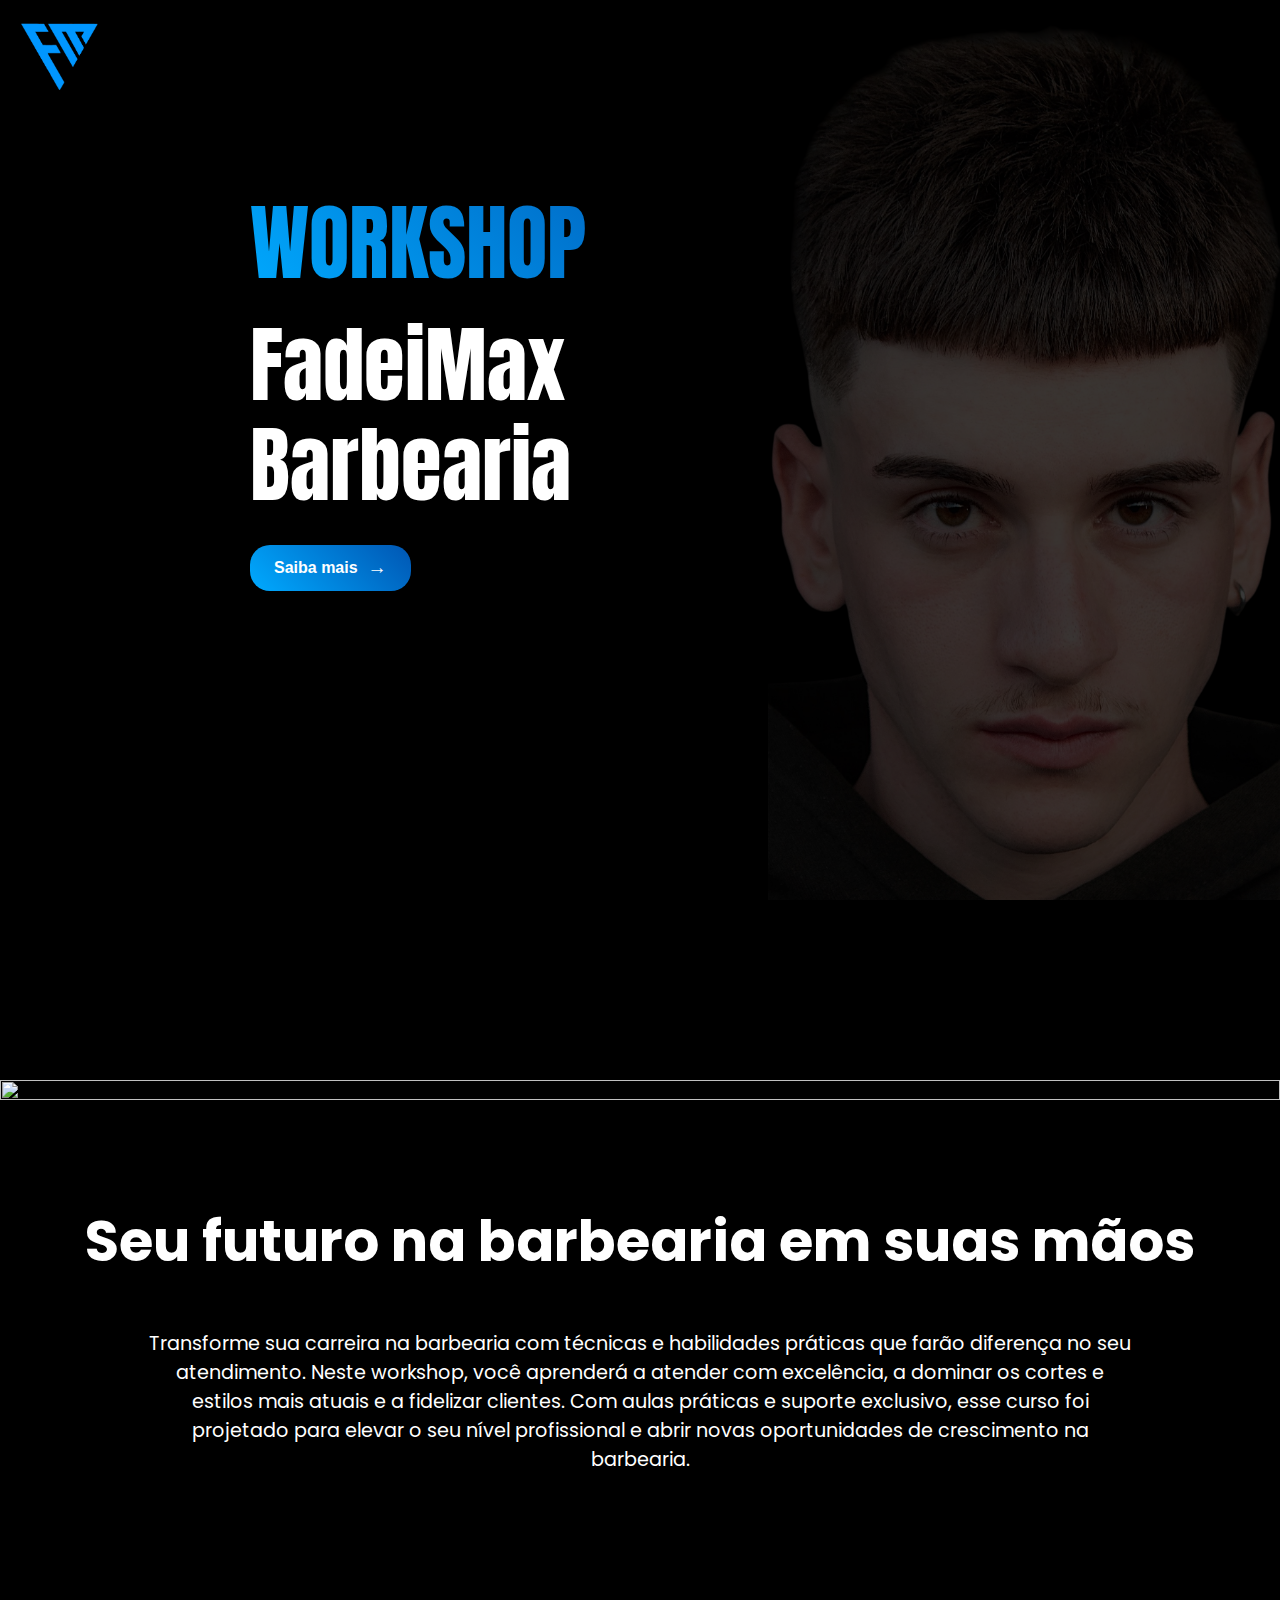
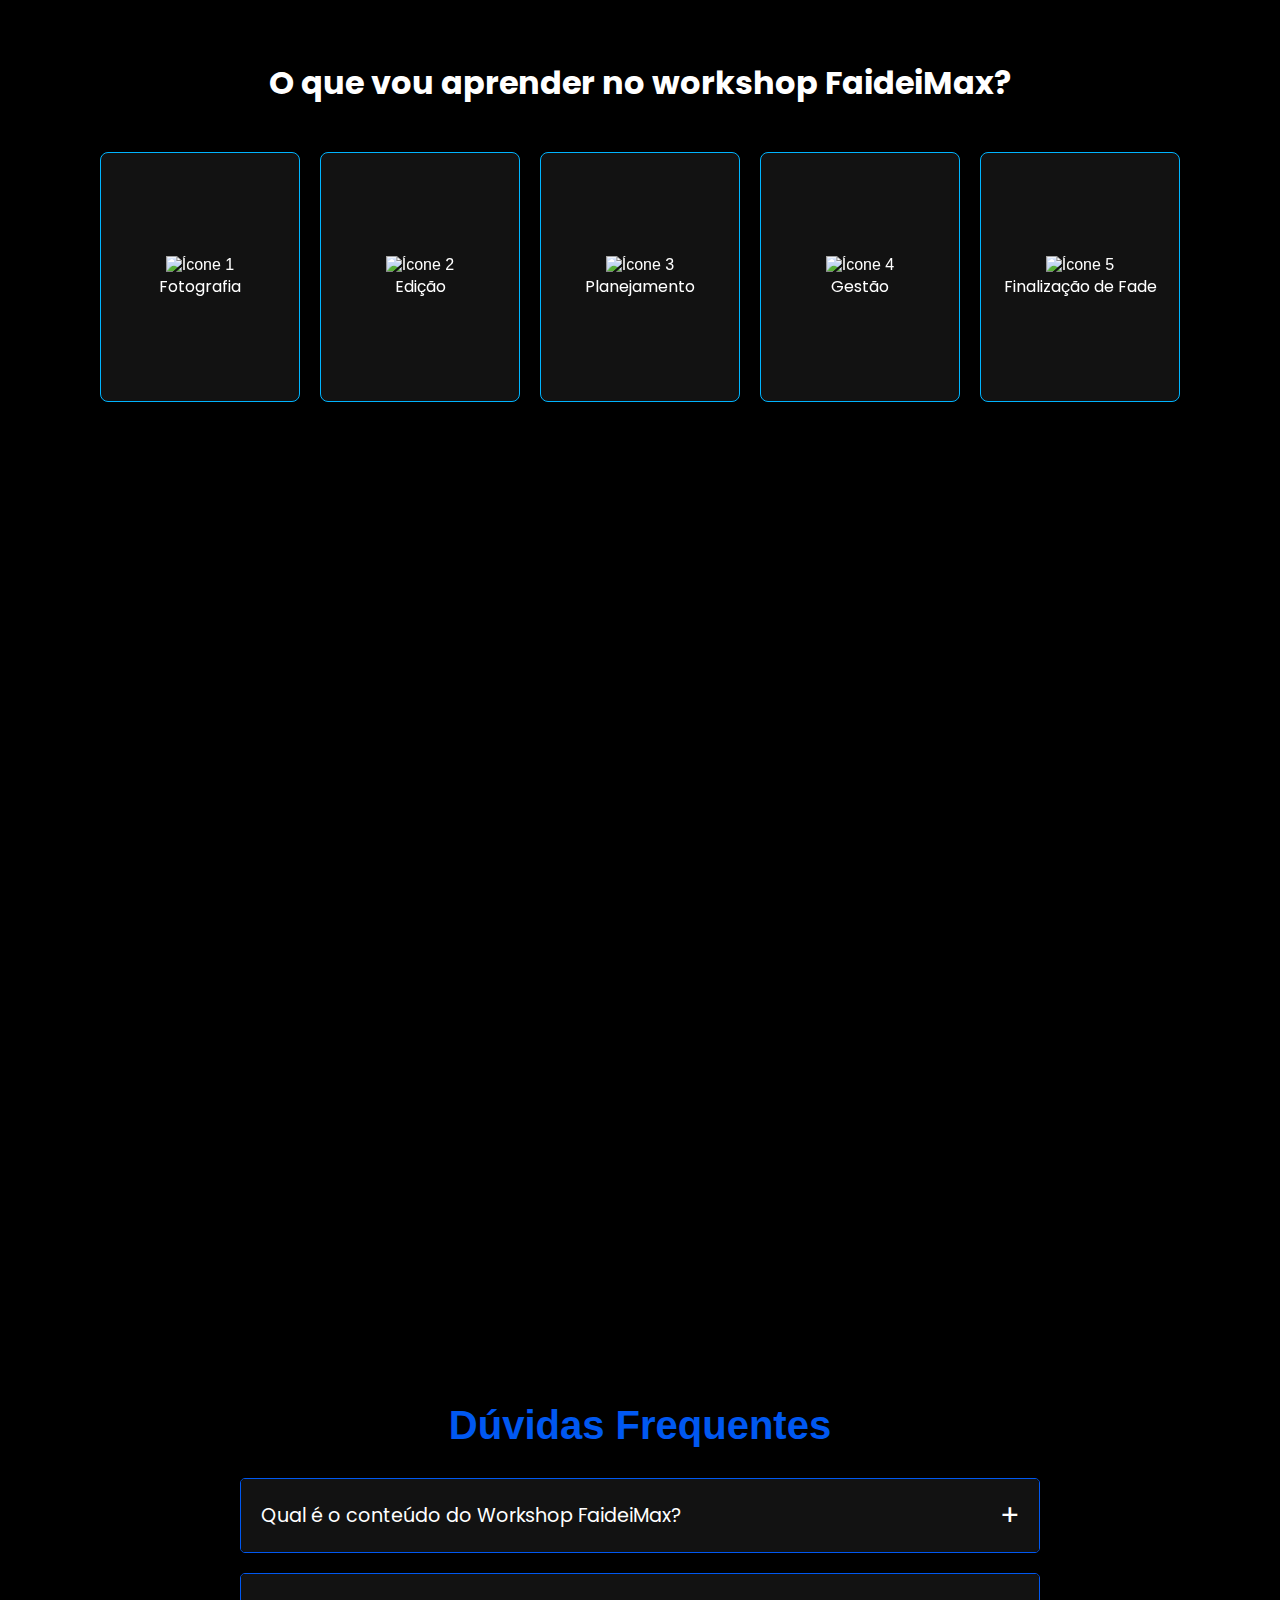
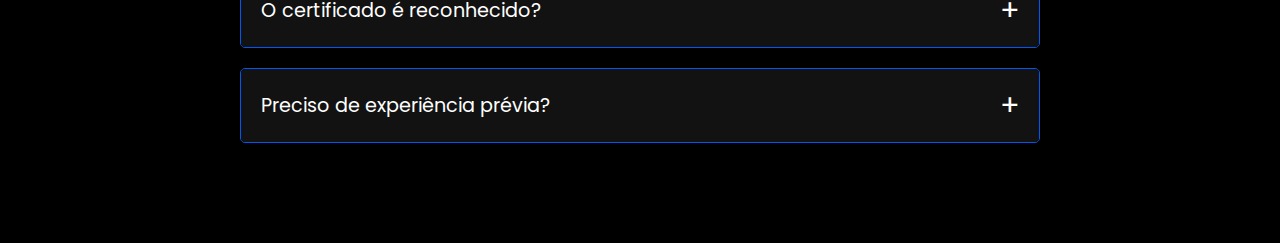
==== index.html @ 4996a6ca "FedeiMax Experience" ====
<!DOCTYPE html>
<html lang="pt-BR">
<head>
    <meta charset="UTF-8">
    <meta name="viewport" content="width=device-width, initial-scale=1.0">
    <link rel="stylesheet" href="style.css">
    <title>Curso FadeiMax Barbearia</title>
</head>
<body>
    
    <style>
        
        .music-disc-container {
          position: fixed;
          bottom: 20px;
          right: 20px;
          width: 80px;
          height: 80px;
          border-radius: 50%;
          background-image: url('https://img.icons8.com/?size=100&id=54xeFL61aFhv&format=png&color=000000'); /* Insira o caminho da imagem do disco */
          background-size: cover;
          background-position: center;
          animation: spin 3s linear infinite;
          cursor: pointer;
        }
    
        
        .paused {
          animation-play-state: paused;
        }
    
        
        @keyframes spin {
          from {
            transform: rotate(0deg);
          }
          to {
            transform: rotate(360deg);
          }
        }
      </style>
    </head>
    <body>
    
      
      <div class="music-disc-container" id="musicDisc"></div>
    
      
      <audio id="audio" src="./assets/musica-site.mp" loop></audio>
    
      <script>
        let isPlaying = false;
        const audio = document.getElementById("audio");
        const musicDisc = document.getElementById("musicDisc");
    
        
        function toggleMusic() {
          if (isPlaying) {
            audio.pause();
            musicDisc.classList.add("paused");
          } else {
            audio.play().then(() => {
              musicDisc.classList.remove("paused");
            }).catch(error => {
              console.log("Autoplay bloqueado pelo navegador:", error);
            });
          }
          isPlaying = !isPlaying;
        }
    
        
        document.body.addEventListener("click", (event) => {
          toggleMusic();
        });
    
        
        window.addEventListener("load", () => {
          audio.play().then(() => {
            isPlaying = true;
          }).catch(error => {
            
            isPlaying = false;
            musicDisc.classList.add("paused");
          });
        });
      </script>
    
    
    
    
        
        <section class="header">
            <img src="./assets/logo.png" alt="Logo FM" class="logo">
            <img src="./assets/img-header.png" class="img-header" alt="Imagem Header">
            <div class="container">
                <div class="subtitle">WORKSHOP</div>
                <div class="title">FadeiMax <br>Barbearia</div>
                <a href="#" class="btn">Saiba mais <span class="arrow">→</span></a>
            </div>
        </section>

        <section class="fundo-content">
          <div class="fundo secao">
            <img class="img-secao" src="./assets/fundo-secao.jpg" alt="">
          </div>
        </section>
    
        
        <section class="main-content">
            <div class="text-sc2">
            <h1>Seu futuro na barbearia em suas mãos</h1>
            <p>Transforme sua carreira na barbearia com técnicas e habilidades práticas que farão diferença no seu atendimento. Neste workshop, você aprenderá a atender com excelência, a dominar os cortes e estilos mais atuais e a fidelizar clientes. Com aulas práticas e suporte exclusivo, esse curso foi projetado para elevar o seu nível profissional e abrir novas oportunidades de crescimento na barbearia.</p>
        </div>
        </section>


        <section class="course-section">
          <div class="background"></div>
          <div class="content">
              <h1>O que vou aprender no workshop FaideiMax?</h1>
              <div class="cards">
                  <div class="card card-left" style="animation-delay: 0.2s;">
                      <div class="card-inner">
                          <div class="card-front">
                              <img src="https://img.icons8.com/?size=100&id=ledoOw5M8qvM&format=png&color=000000" alt="Ícone 1">
                              <p>Fotografia</p>
                          </div>
                          <div class="card-back">
                              <p>Aprenda a capturar os melhores ângulos e técnicas de iluminação para realçar o trabalho final.</p>
                          </div>
                      </div>
                  </div>
                  <div class="card card-left" style="animation-delay: 0.4s;">
                      <div class="card-inner">
                          <div class="card-front">
                              <img src="https://img.icons8.com/?size=100&id=F2R6V3ECtTmF&format=png&color=000000" alt="Ícone 2">
                              <p>Edição</p>
                          </div>
                          <div class="card-back">
                              <p>Dicas de edição para destacar detalhes, melhorar contraste e apresentar um visual profissional.</p>
                          </div>
                      </div>
                  </div>
                  <div class="card card-right" style="animation-delay: 0.6s;">
                      <div class="card-inner">
                          <div class="card-front">
                              <img src="https://img.icons8.com/?size=100&id=TkLekQKIjfrK&format=png&color=000000" alt="Ícone 3">
                              <p>Planejamento</p>
                          </div>
                          <div class="card-back">
                              <p>Estratégias para organizar seu trabalho e melhorar o atendimento ao cliente.</p>
                          </div>
                      </div>
                  </div>
                  <div class="card card-right" style="animation-delay: 0.8s;">
                      <div class="card-inner">
                          <div class="card-front">
                              <img src="https://img.icons8.com/?size=100&id=wOKadQVnq2xz&format=png&color=000000" alt="Ícone 4">
                              <p>Gestão</p>
                          </div>
                          <div class="card-back">
                              <p>Aprenda a gerenciar seu tempo e recursos para atender com qualidade.</p>
                          </div>
                      </div>
                  </div>
                  <div class="card card-right" style="animation-delay: 1s;">
                      <div class="card-inner">
                          <div class="card-front">
                              <img src="https://img.icons8.com/?size=100&id=ioEuPwWzh4Xm&format=png&color=000000" alt="Ícone 5">
                              <p>Finalização de Fade</p>
                          </div>
                          <div class="card-back">
                              <p>Domine a técnica de fade para cortes precisos e bem acabados.</p>
                          </div>
                      </div>
                  </div>
              </div>
          </div>
      </section>
      


        <section class="certificado" id="certificado">
          <div class="certificado-content">
              <div class="certificado-texto">
                  <h2>Certificação Profissional</h2>
                  <p></p>
                  
              </div>
              <div class="certificado-imagem">
                  <img src="./assets/cerificado-1.jpg" alt="Imagem do certificado">
              </div>
          </div>
      </section>


      <section class="faq" id="faq">
        <h2>Dúvidas Frequentes</h2>
        <div class="faq-item">
            <button class="faq-question">Qual é o conteúdo do Workshop FaideiMax?<span>+</span></button>
            <div class="faq-answer">
                <p>O workshop abrange técnicas avançadas de corte, finalização, atendimento ao cliente, fotografia e gestão de barbearia. Você sairá com habilidades práticas e teóricas para aplicar no seu trabalho.</p>
            </div>
        </div>
        <div class="faq-item">
            <button class="faq-question">O certificado é reconhecido?<span>+</span></button>
            <div class="faq-answer">
                <p>Sim, o certificado emitido pelo Workshop FaideiMax é reconhecido e pode agregar valor ao seu currículo e aumentar a credibilidade junto aos clientes.</p>
            </div>
        </div>
        <div class="faq-item">
            <button class="faq-question">Preciso de experiência prévia?<span>+</span></button>
            <div class="faq-answer">
                <p>Não, o workshop é projetado para todos os níveis de experiência, desde iniciantes até profissionais que desejam aprimorar suas técnicas.</p>
            </div>
        </div>
        
    </section>
    
      
      
      
   <script src="script.js"></script>
    
</body>
</html>
---- style.css ----
@import url('https://fonts.googleapis.com/css2?family=Poppins:ital,wght@0,100;0,200;0,300;0,400;0,500;0,600;0,700;0,800;0,900;1,100;1,200;1,300;1,400;1,500;1,600;1,700;1,800;1,900&display=swap');
@import url('https://fonts.googleapis.com/css2?family=Poppins:ital,wght@0,100;0,200;0,300;0,400;0,500;0,600;0,700;0,800;0,900;1,100;1,200;1,300;1,400;1,500;1,600;1,700;1,800;1,900&family=Tiny5&display=swap');
@import url('https://fonts.googleapis.com/css2?family=Anton&family=Poppins:ital,wght@0,100;0,200;0,300;0,400;0,500;0,600;0,700;0,800;0,900;1,100;1,200;1,300;1,400;1,500;1,600;1,700;1,800;1,900&family=Tiny5&display=swap');

* {
    margin: 0;
    padding: 0;
    box-sizing: border-box;
}


body {
    background-color: #000;
    color: #fff;
    font-family: Arial, sans-serif;
    overflow-x: hidden; 
}


.header {
    flex-direction: column;
    align-items: center;
    height: 100vh; 
    
}


.logo {
    text-align: center;
    align-items: center;
    position: absolute;
    top: 20px;
    left: 20px;
    width: 80px;
    z-index: 2;
}


.container {
    margin-top: 20vh;
    max-width: 500px;
    margin-left: 250px;
    z-index: 2;
}

.subtitle, .title {
    font-size: 5.2rem;
    margin-bottom: 10px;
}

.subtitle {
    background: linear-gradient(45deg, #00aaff, #0056b3); -webkit-background-clip: text;
    color: transparent; 
    font-family: "Anton", sans-serif;
    font-weight: 400;
}

.title {
    font-weight: bold;
    line-height: 1.2;
    margin-bottom: 30px;
    font-family: "Anton", sans-serif;
  font-weight: 400;
}


.btn {
    display: inline-flex;
    align-items: center;
    padding: 12px 24px;
    background: linear-gradient(45deg, #00aaff, #0056b3);
    color: #fff;
    border: none;
    border-radius: 20px;
    font-size: 1rem;
    font-weight: bold;
    text-decoration: none;
    transition: background-color 0.3s;
}

.btn:hover {
    background-color: #0056b3;
}

.btn .arrow {
    margin-left: 10px;
    font-size: 1.2rem;
}


.img-header {
    position: absolute;
    top: 0;
    right: 0;
    width: 40%;
    height: 100%;
    object-fit: cover;
    opacity: 0.4;
}


.main-content {
    padding: 50px 20px;
    text-align: center;
    margin-top: -10vh; 
}


.main-content h1 {
    font-size: 3.5rem;
    color: #fff;
    font-family: "Poppins", serif;
    font-weight: 700;
}

.main-content p {
    font-family: "Poppins", serif;
    font-weight: 400;
    font-size: 1.2rem;
    color: #fff;
    margin-top: 40px;
    width: 80%;
    text-align: center;
    margin: 0 auto;
}


/* section - o que eu vou aprender */

.cards {
    display: flex;
    flex-wrap: wrap;
    justify-content: center;
    gap: 20px;
}

h1{
    font-size: 2rem;
    text-align: center;
    font-family: "Poppins", serif;
    margin-top: 15vh;
    margin-bottom: 5vh;
}

p{
    font-family: "Poppins", serif;
    text-align: center;
}

.card {
    width: 200px;
    height: 250px;
    perspective: 1000px;
    cursor: pointer;
    margin-bottom: 15vh;
}

.card-inner {
    width: 100%;
    height: 100%;
    position: relative;
    transform-style: preserve-3d;
    transition: transform 0.6s;
}

.card-front, .card-back {
    position: absolute;
    width: 100%;
    height: 100%;
    backface-visibility: hidden;
    display: flex;
    flex-direction: column;
    justify-content: center;
    align-items: center;
    border: 1px solid #00b4ff;
    border-radius: 8px;
    padding: 20px;
    box-sizing: border-box;
}

.card-front {
    background-color: #121212;
    color: #ffffff;
}

.card-back {
    background-color: #1c1c1c;
    color: #d1d1d1;
    transform: rotateY(180deg);
    text-align: center;
    padding: 10px;
}

.card.flipped .card-inner {
    transform: rotateY(180deg);
}


@media (max-width: 768px) {
    .card {
        width: 150px;
        height: 200px;
        margin-bottom: 5vh;
    }

    .card-front, .card-back {
        font-size: 0.9em;
    }
}


/* fim section - o que eu vou aprender */


/* section - certificado */

.certificado {
    background-color: black;
    padding: 80px 20px;
    color: #ffffff;
    display: flex;
    align-items: center;
    justify-content: space-evenly;
    overflow: hidden;
}

.certificado-content {
    display: flex;
    flex-direction: column;
    align-items: center;
    max-width: 1200px;
    width: 100%;
    
}

.certificado-texto, .certificado-imagem {
    flex: 1;
    opacity: 0;
    transform: translateX(-50px);
    transition: opacity 1s ease, transform 1s ease;
}

.certificado-texto {
    animation-delay: 0.3s;
}

.certificado-imagem {
    transform: translateX(50px);
}

.certificado h2 {
    font-size: 2.8em;
    color: #0058f1;
    font-family: 'Poppins', sans-serif;
    font-weight: bold;
    margin-bottom: 20px;
}

.certificado-imagem img {
    max-width: 90%;
   
}

.btn-saiba-mais {
    display: inline-block;
    padding: 12px 24px;
    background-color: #00b4ff;
    color: #ffffff;
    font-weight: bold;
    border-radius: 5px;
    text-decoration: none;
    transition: background-color 0.3s;
}

.btn-saiba-mais:hover {
    background-color: #008ecc;
}


@media (max-width: 768px) {
    .certificado-content {
        width: 100%;
        margin-top: 5vh;
        flex-direction: column;
        text-align: center;
    }
    
    .certificado-texto,
    .certificado-imagem {
        opacity: 0;
        transform: translateY(20px);
        transition: opacity 1s ease, transform 1s ease;
    }

    .certificado-texto {
        transform: translateY(20px); 
    }

    .certificado-imagem {
        transform: translateY(20px); 
    }
}

/* fim section - certificado */

/* section - duvidas */
.faq {
    background-color: black;
    color: #ffffff;
    padding: 80px 20px;
    text-align: center;
}

.faq h2 {
    font-size: 2.5em;
    color: #0058f1;
    font-weight: bold;
    margin-bottom: 30px;
}

.faq-item {
    max-width: 800px;
    margin: 20px auto;
    border: 1px solid #0058f1;
    border-radius: 5px;
    overflow: hidden;
}

.faq-question {
    font-family: 'Poppins', sans-serif;
    width: 100%;
    padding: 15px 20px;
    font-size: 1.2em;
    text-align: left;
    background-color: #121212;
    color: #ffffff;
    border: none;
    outline: none;
    cursor: pointer;
    position: relative;
    
    display: flex;
    justify-content: space-between;
    align-items: center;
    transition: background-color 0.3s;
}

.faq-question:hover {
    background-color: #1c1c1c;
}

.faq-question span {
    font-size: 1.5em;
    transition: transform 0.3s;
}

.faq-answer {
    max-height: 0;
    opacity: 0;
    overflow: hidden;
    transition: max-height 0.5s ease, opacity 0.5s ease;
    background-color: #1c1c1c;
    padding: 0 20px;
}

.faq-answer p {
    font-family: 'Poppins', sans-serif;
    padding: 15px 0;
    font-size: 1em;
    color: #d1d1d1;
}


@media (max-width: 768px) {
    .faq h2 {
        font-size: 2em;
    }

    .faq-question {
        font-size: 1.1em;
    }
}

/* fim section - duvidas */


@media (max-width: 768px) {
    .container {
        margin-left: 20px;
        padding: 50px;
        text-align: center;
    }

    .subtitle, .title {
        font-size: 3rem;
    }

    .btn {
        padding: 10px 20px;
        font-size: 0.9rem;
    }

    .img-header {
        width: 50%;
        opacity: 0.5;
    }
}


@media (max-width: 480px) {
    .logo {
        
    }

    .container {
        align-items: center;
    }

    .subtitle, .title {
        font-size: 3.7rem;
        width: 100%;
    }

    .btn {
        padding: 8px 16px;
        font-size: 0.8rem;
    }

    
    .img-header {
        position: absolute;
        top: 0;
        left: 0;
        width: 100%;
        height: 100%;
        opacity: 0.3;
        z-index: 1;
    }

    
    .container, .logo {
        z-index: 2;
        position: relative;
    }

    .main-content h1{
        font-size: 2rem;
    }

    .main-content p{
        margin-top: 20px;
        font-size: 1rem;
        width: 100%;
    }
}



/* Disco */
.disco {
    position: fixed;
    bottom: 30px;
    right: 30px;
    width: 60px;
    height: 60px;
    background-color: #4CAF50;
    border-radius: 50%;
    display: flex;
    align-items: center;
    justify-content: center;
    cursor: pointer;
    box-shadow: 0 4px 8px rgba(0, 0, 0, 0.2);
    transition: all 0.3s ease;
}

.disco:hover {
    background-color: #45a049;
}

.disco .play {
    width: 30px;
    height: 30px;
    background: url('https://img.icons8.com/?size=100&id=398&format=png&color=000000') no-repeat center center;
    background-size: contain;
}

.disco .pause {
    width: 30px;
    height: 30px;
    background: url('https://img.icons8.com/?size=100&id=403&format=png&color=000000pause-icon.svg') no-repeat center center;
    background-size: contain;
}

.spinning {
    animation: rotate 2s linear infinite;
}

@keyframes rotate {
    0% {
        transform: rotate(0deg);
    }
    100% {
        transform: rotate(360deg);
    }
}



.img-secao{
    width: 100%;
    height: 100%;
    object-fit: cover;
}
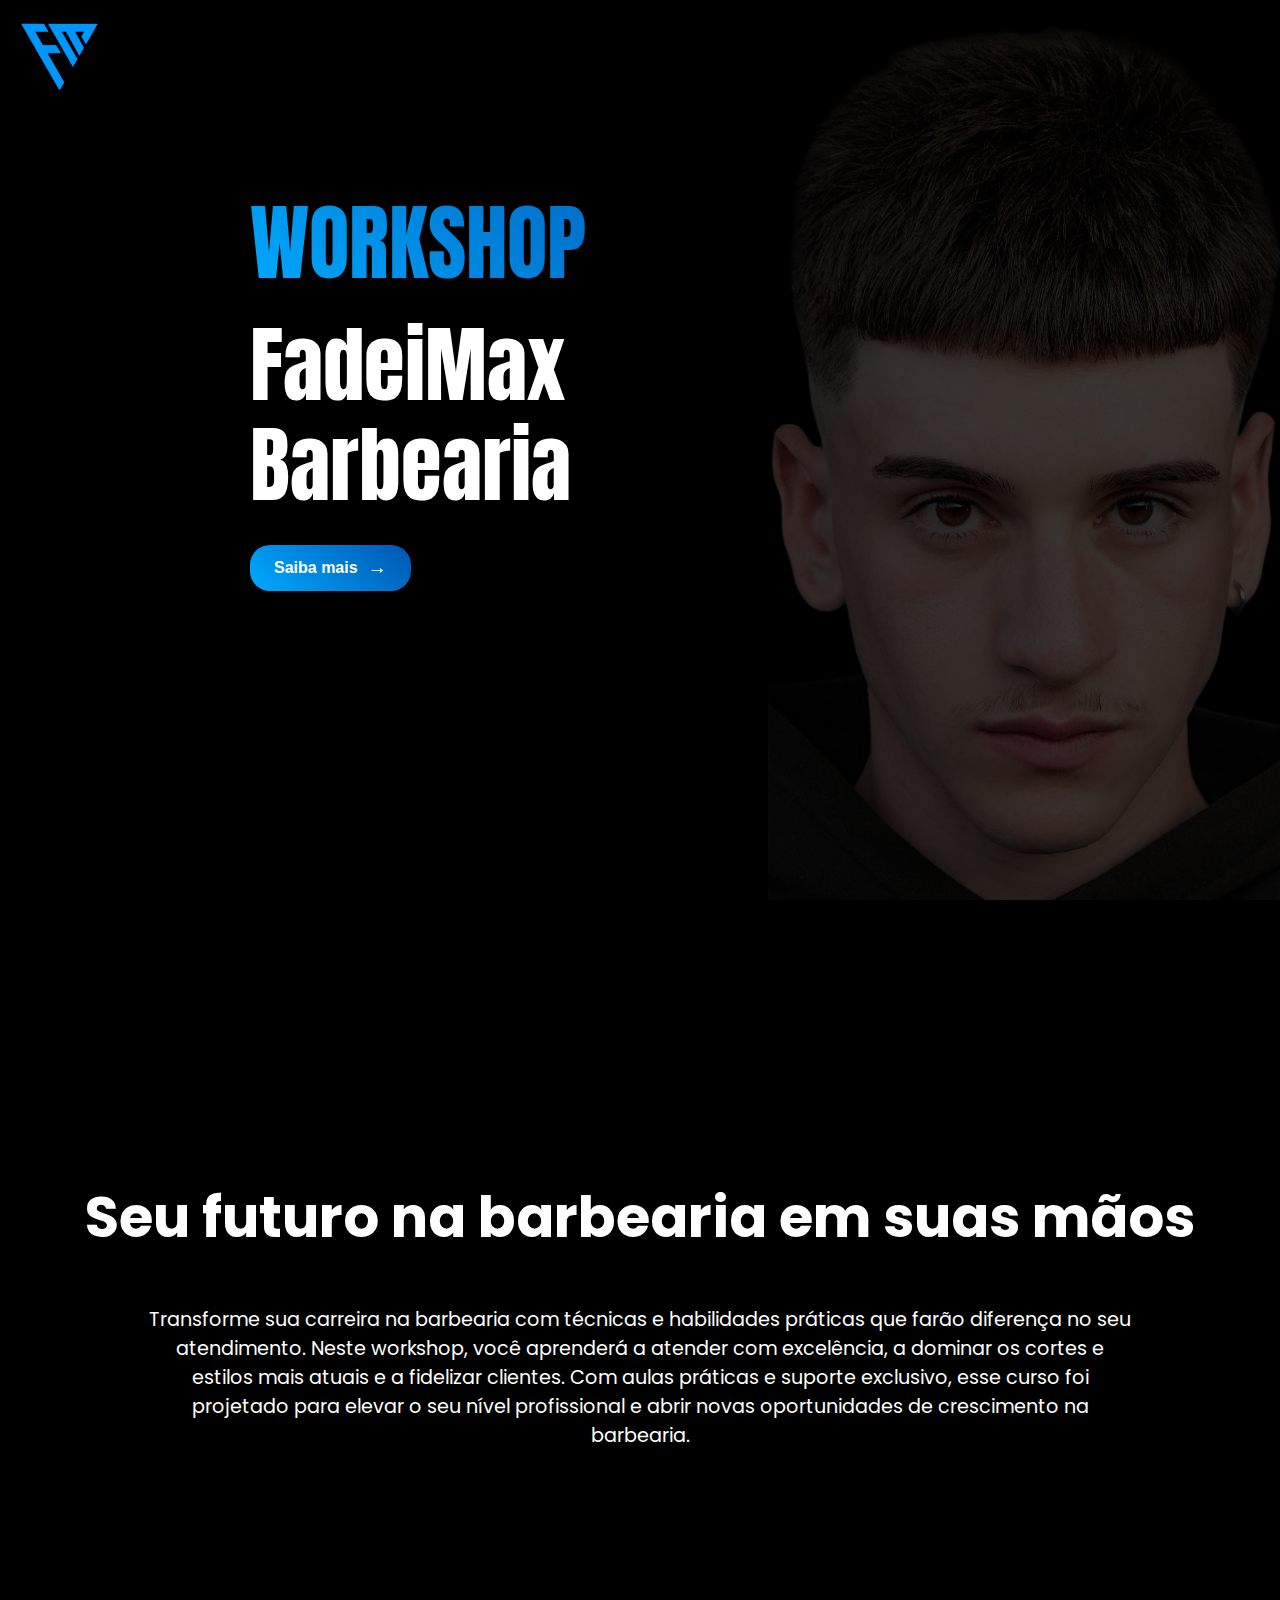
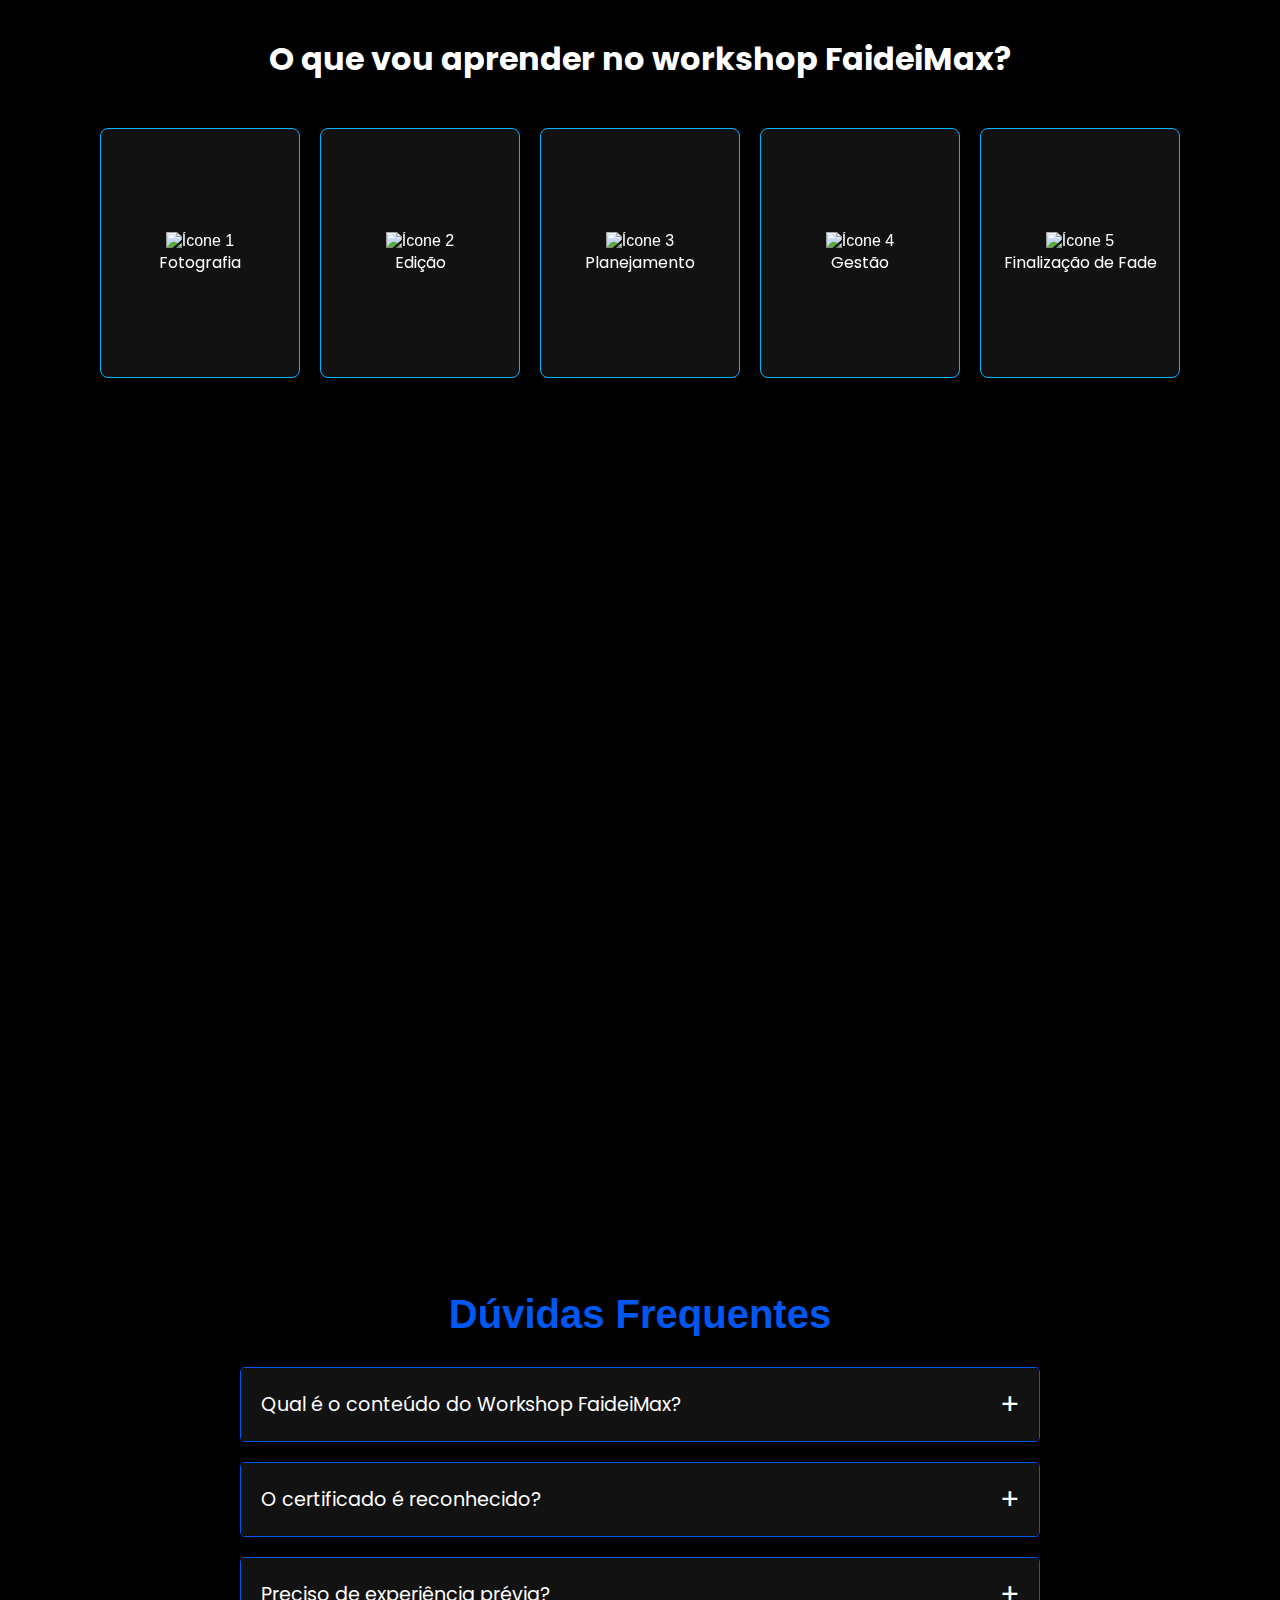
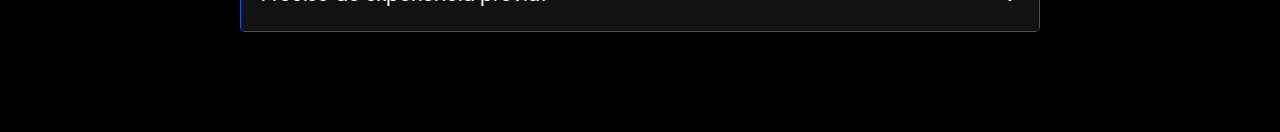
==== commit 08954af3: "FadeiMax Experience" ====
--- a/index.html
+++ b/index.html
@@ -98,12 +98,6 @@
                 <a href="#" class="btn">Saiba mais <span class="arrow">→</span></a>
             </div>
         </section>
-
-        <section class="fundo-content">
-          <div class="fundo secao">
-            <img class="img-secao" src="./assets/fundo-secao.jpg" alt="">
-          </div>
-        </section>
     
         
         <section class="main-content">
@@ -183,12 +177,10 @@
         <section class="certificado" id="certificado">
           <div class="certificado-content">
               <div class="certificado-texto">
-                  <h2>Certificação Profissional</h2>
-                  <p></p>
                   
               </div>
               <div class="certificado-imagem">
-                  <img src="./assets/cerificado-1.jpg" alt="Imagem do certificado">
+                  <img class="certificado-img" src="./assets/cerificado-1.jpg" alt="Imagem do certificado">
               </div>
           </div>
       </section>
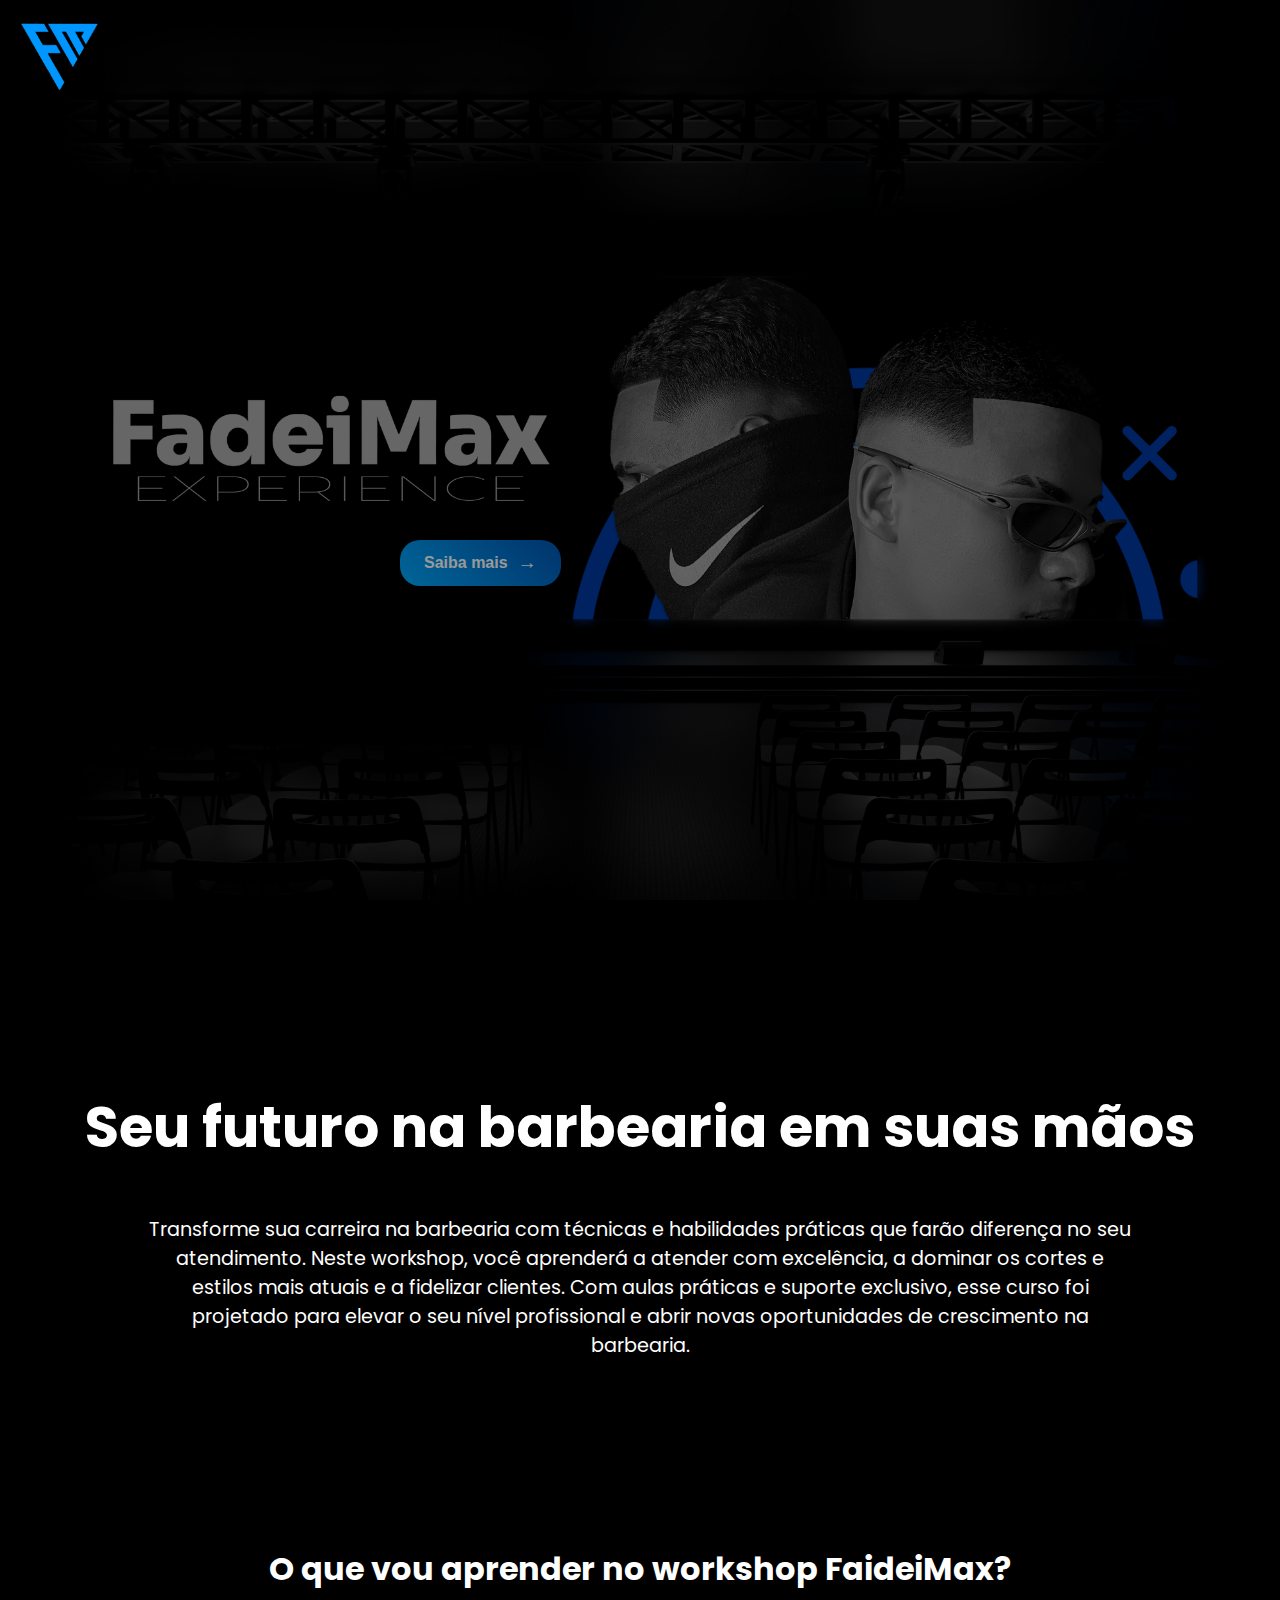
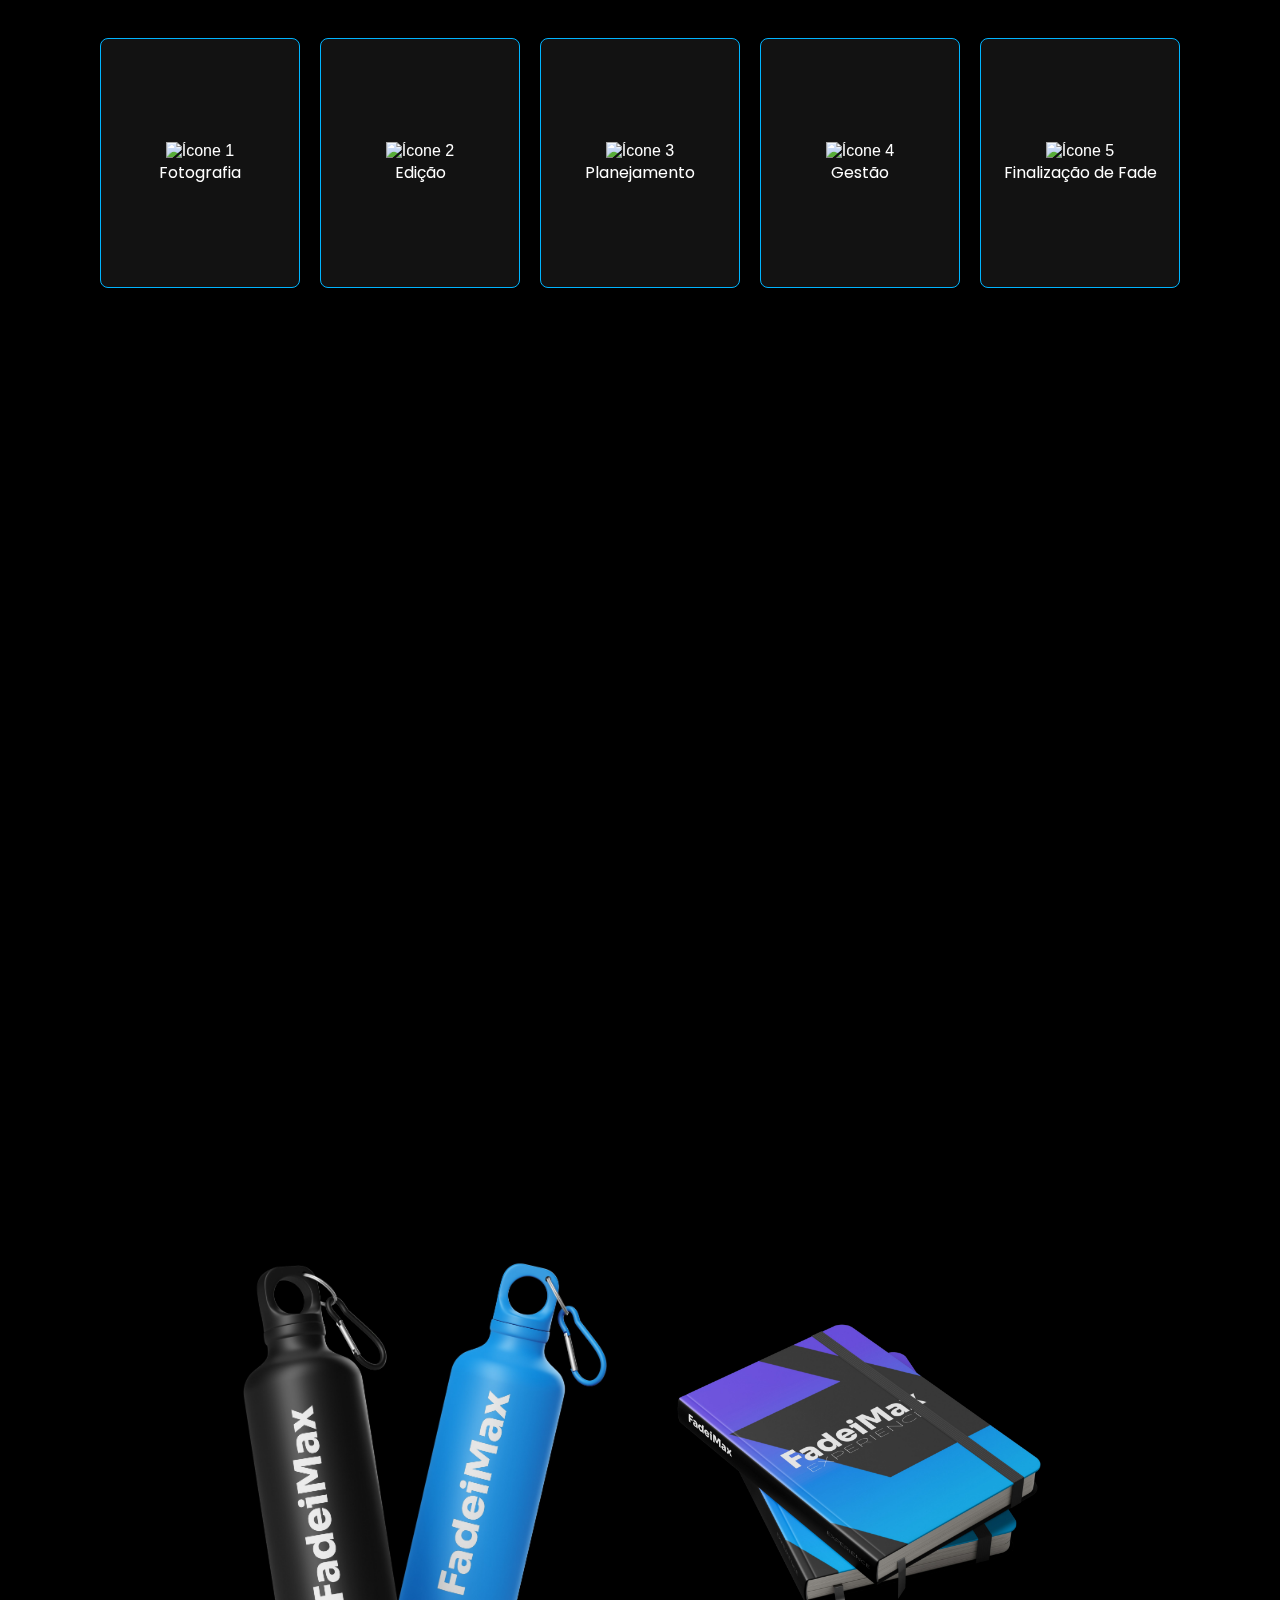
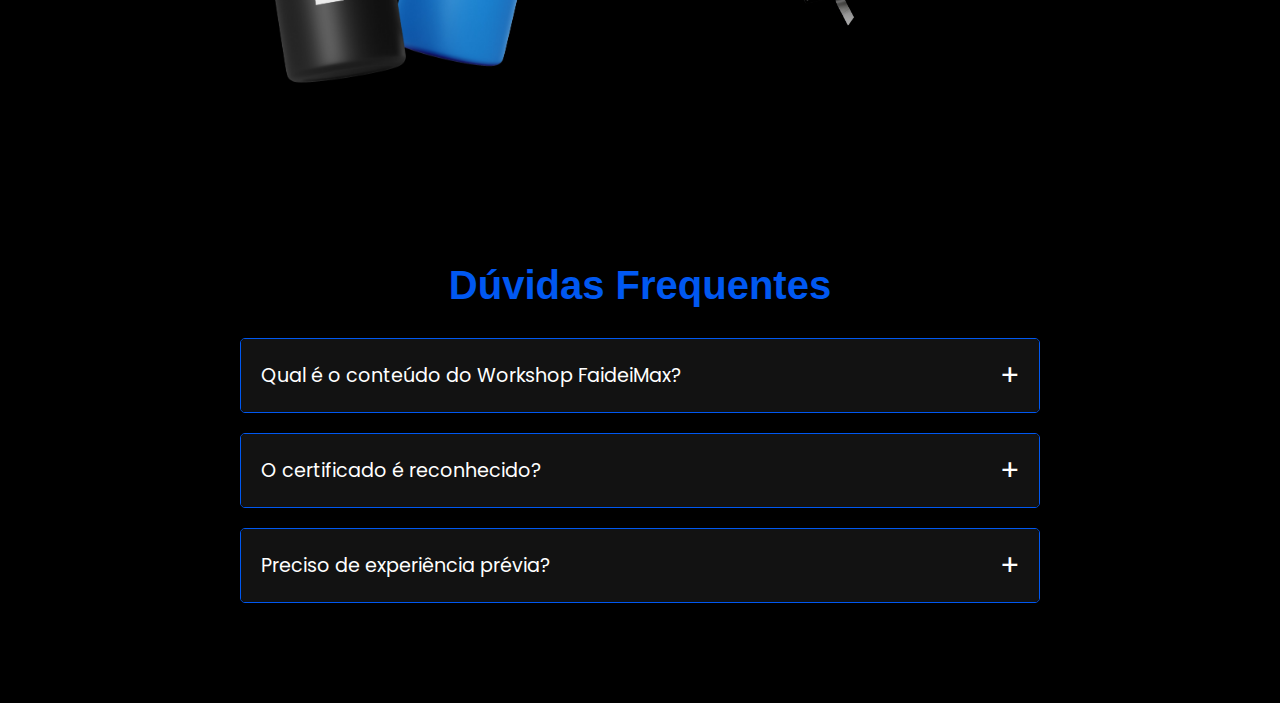
==== commit f5f6dee1: "FedeiMax2.0" ====
--- a/index.html
+++ b/index.html
@@ -91,10 +91,8 @@
         
         <section class="header">
             <img src="./assets/logo.png" alt="Logo FM" class="logo">
-            <img src="./assets/img-header.png" class="img-header" alt="Imagem Header">
+            <img src="./assets/outdor .jpg" class="img-header" alt="Imagem Header">
             <div class="container">
-                <div class="subtitle">WORKSHOP</div>
-                <div class="title">FadeiMax <br>Barbearia</div>
                 <a href="#" class="btn">Saiba mais <span class="arrow">→</span></a>
             </div>
         </section>
@@ -185,6 +183,13 @@
           </div>
       </section>
 
+      <section class="brindes">
+        <div class="brindes-content">
+          <img class="garrafa" src="./assets/garrafa.jpg" alt="">
+          <img class="caderno" src="./assets/caderno .jpg" alt="">
+        </div>
+      </section>
+
 
       <section class="faq" id="faq">
         <h2>Dúvidas Frequentes</h2>
--- a/style.css
+++ b/style.css
@@ -37,9 +37,9 @@
 
 
 .container {
-    margin-top: 20vh;
+    margin-top: 60vh;
     max-width: 500px;
-    margin-left: 250px;
+    margin-left: 400px;
     z-index: 2;
 }
 
@@ -92,7 +92,7 @@
     position: absolute;
     top: 0;
     right: 0;
-    width: 40%;
+    width: 100%;
     height: 100%;
     object-fit: cover;
     opacity: 0.4;
@@ -102,7 +102,7 @@
 .main-content {
     padding: 50px 20px;
     text-align: center;
-    margin-top: -10vh; 
+    margin-top: -60vh; 
 }
 
 
@@ -302,6 +302,55 @@
 }
 
 /* fim section - certificado */
+
+
+
+/* brindes */
+
+.brindes-content{
+    display: flex;
+    justify-content: center;
+    flex-direction: row;
+    align-items: center;
+    text-align: center;
+    gap: 50px;
+    margin-top: 15vh;
+    margin-bottom: 10vh;
+}
+
+
+.garrafa{
+    width: 30%;
+    height: 30%;
+    object-fit: cover;
+}
+
+.caderno{
+    width: 30%;
+    height: 30%;
+    object-fit: cover;
+}
+
+@media (max-width: 768px) {
+    .brindes-content{
+        flex-direction: column;
+    }
+
+    .garrafa{
+        width: 90%;
+        height:90%;
+        margin-left: 20px;
+    }
+
+    .caderno{
+        width: 90%;
+        height: 90%;
+    }
+}
+
+
+
+/* fim brindes */
 
 /* section - duvidas */
 .faq {
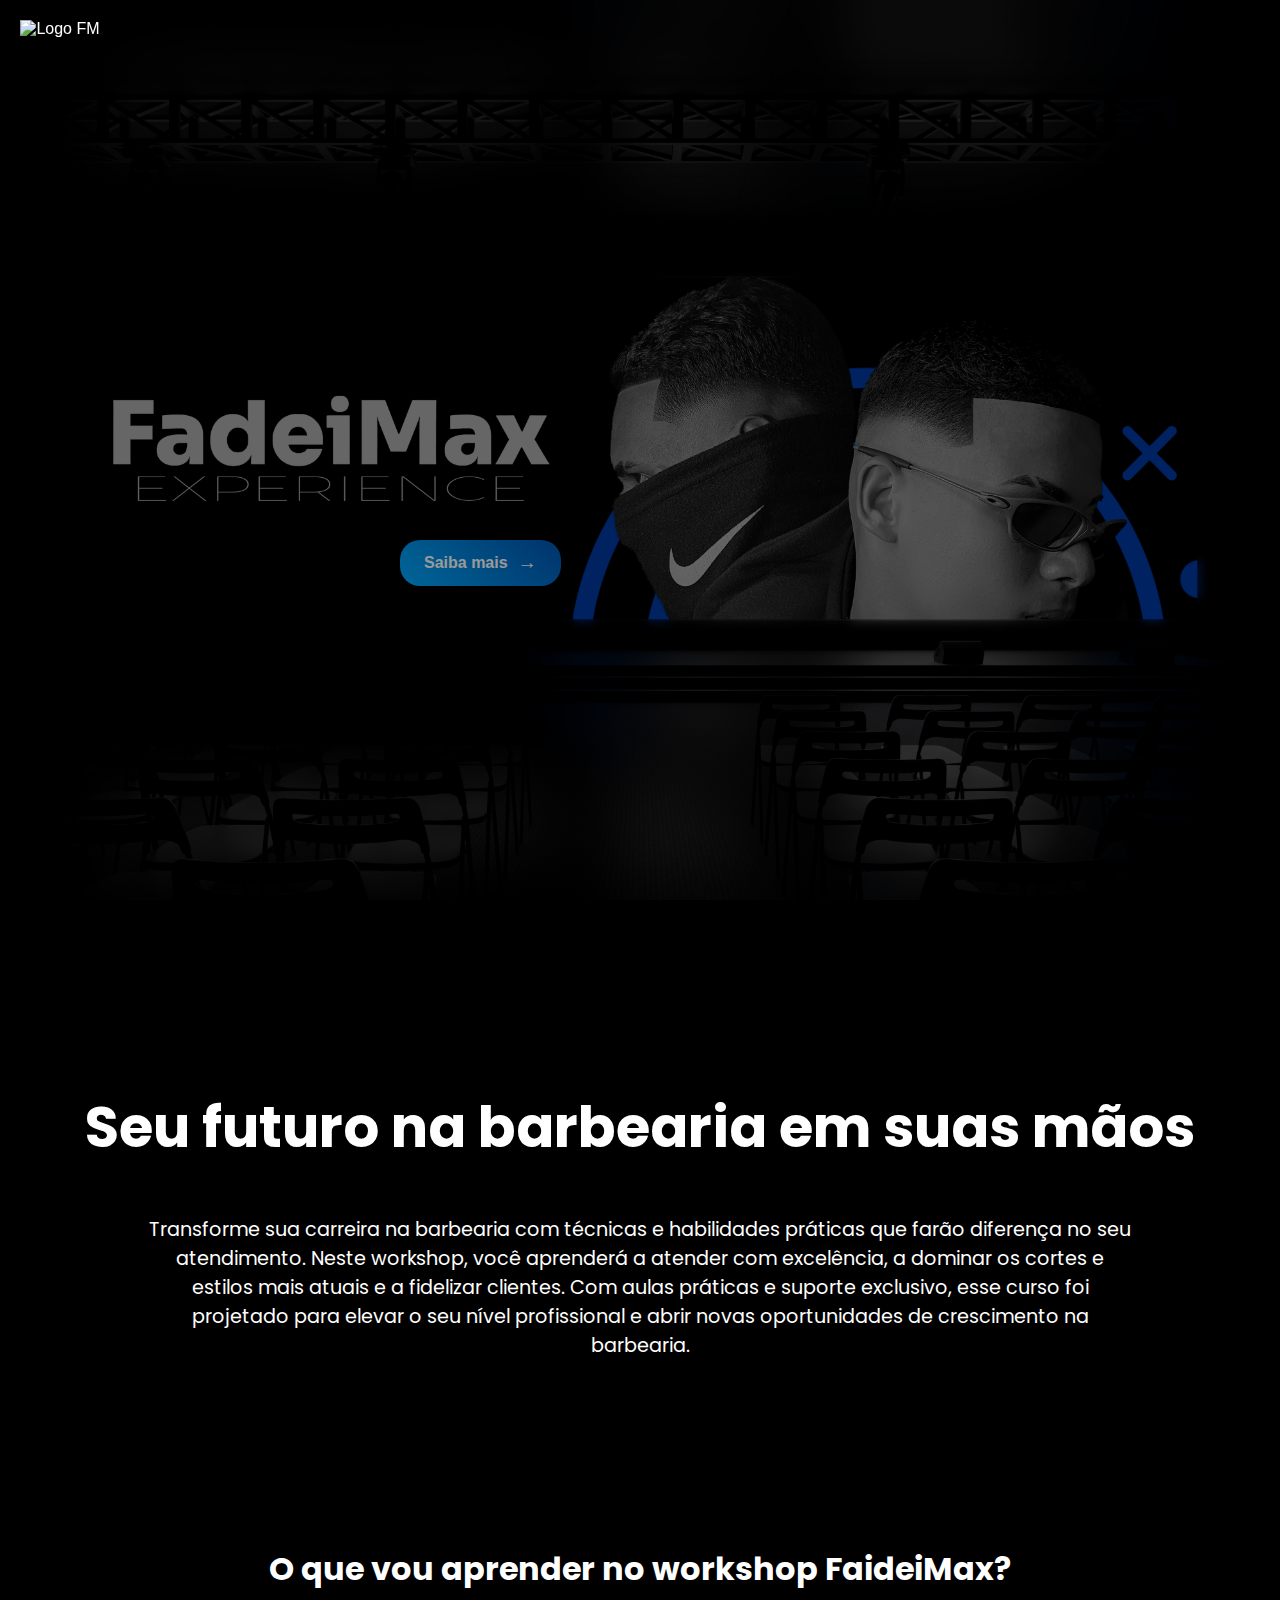
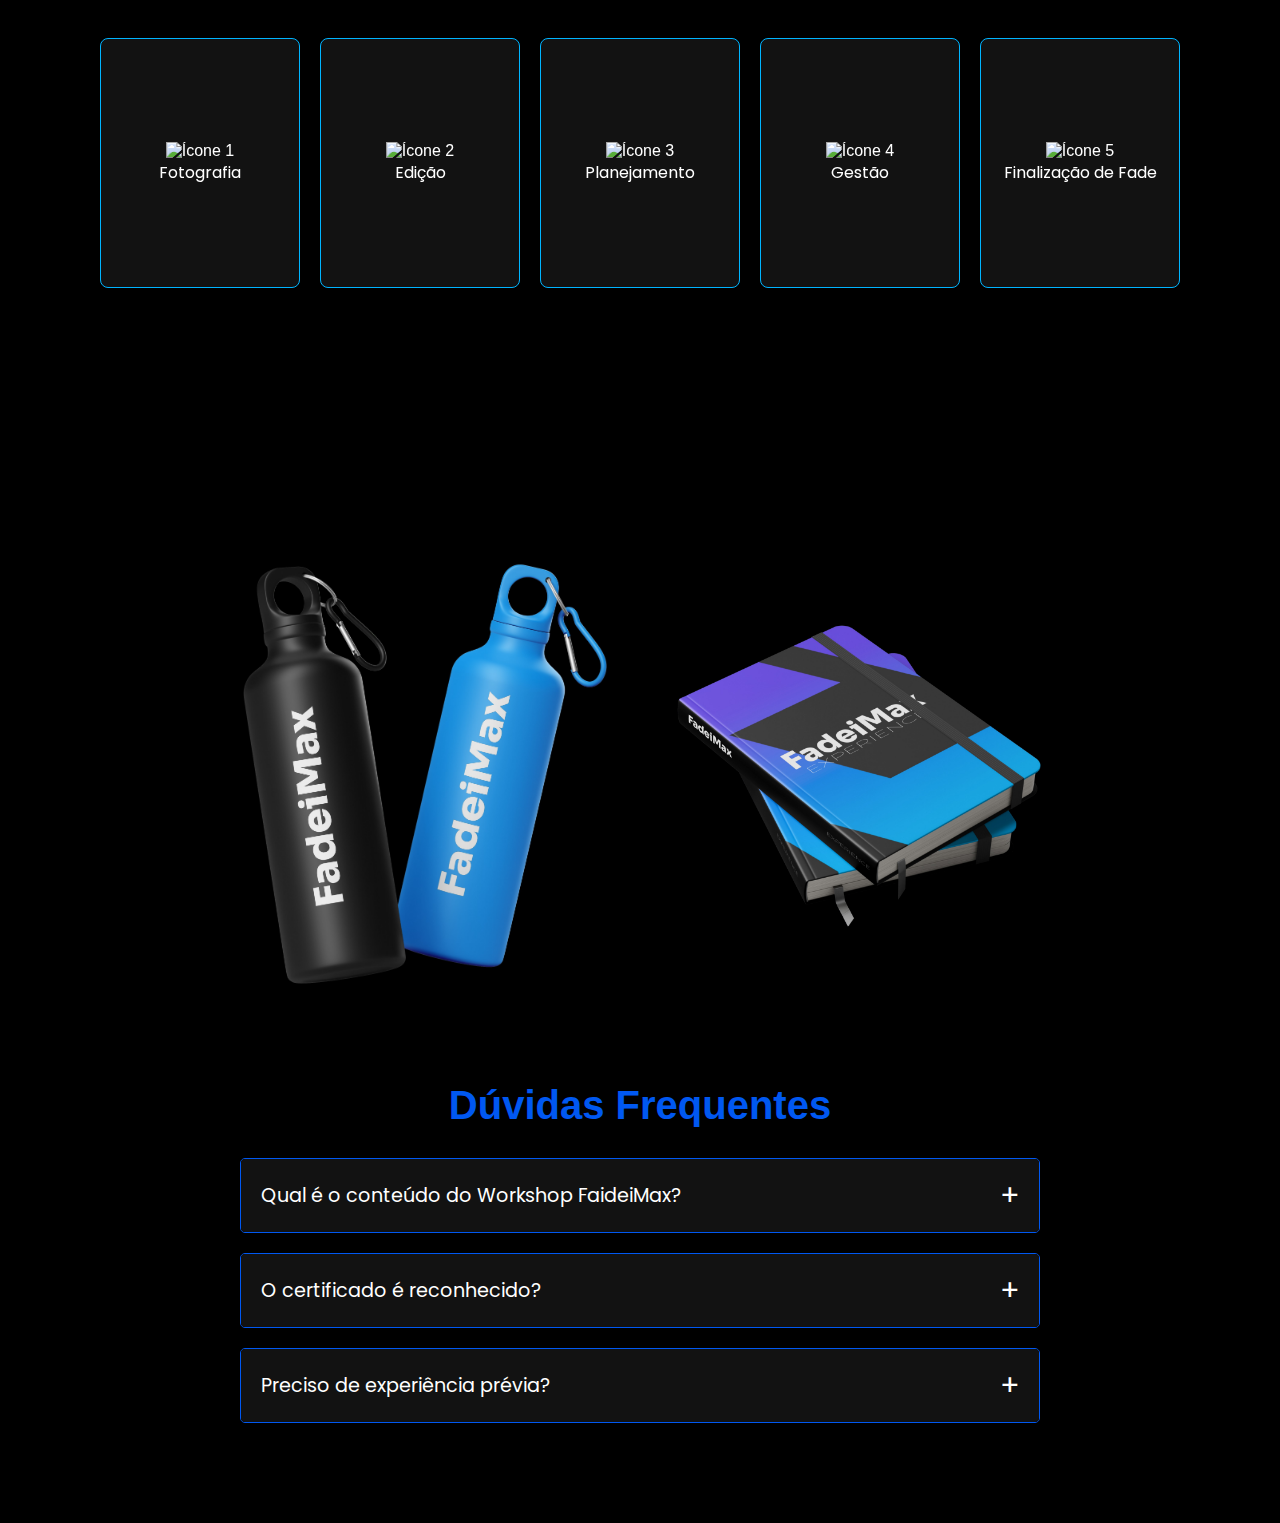
==== commit bdcf3414: "FedeiMax Experience" ====
--- a/index.html
+++ b/index.html
@@ -90,7 +90,7 @@
     
         
         <section class="header">
-            <img src="./assets/logo.png" alt="Logo FM" class="logo">
+            <img src="./assets/logo.pn" alt="Logo FM" class="logo">
             <img src="./assets/outdor .jpg" class="img-header" alt="Imagem Header">
             <div class="container">
                 <a href="#" class="btn">Saiba mais <span class="arrow">→</span></a>
@@ -172,16 +172,7 @@
       
 
 
-        <section class="certificado" id="certificado">
-          <div class="certificado-content">
-              <div class="certificado-texto">
-                  
-              </div>
-              <div class="certificado-imagem">
-                  <img class="certificado-img" src="./assets/cerificado-1.jpg" alt="Imagem do certificado">
-              </div>
-          </div>
-      </section>
+       
 
       <section class="brindes">
         <div class="brindes-content">
--- a/style.css
+++ b/style.css
@@ -315,7 +315,7 @@
     text-align: center;
     gap: 50px;
     margin-top: 15vh;
-    margin-bottom: 10vh;
+    margin-bottom: 1vh;
 }
 
 
@@ -492,6 +492,10 @@
         position: relative;
     }
 
+    .main-content {
+        margin-top: -10vh;
+    }
+
     .main-content h1{
         font-size: 2rem;
     }
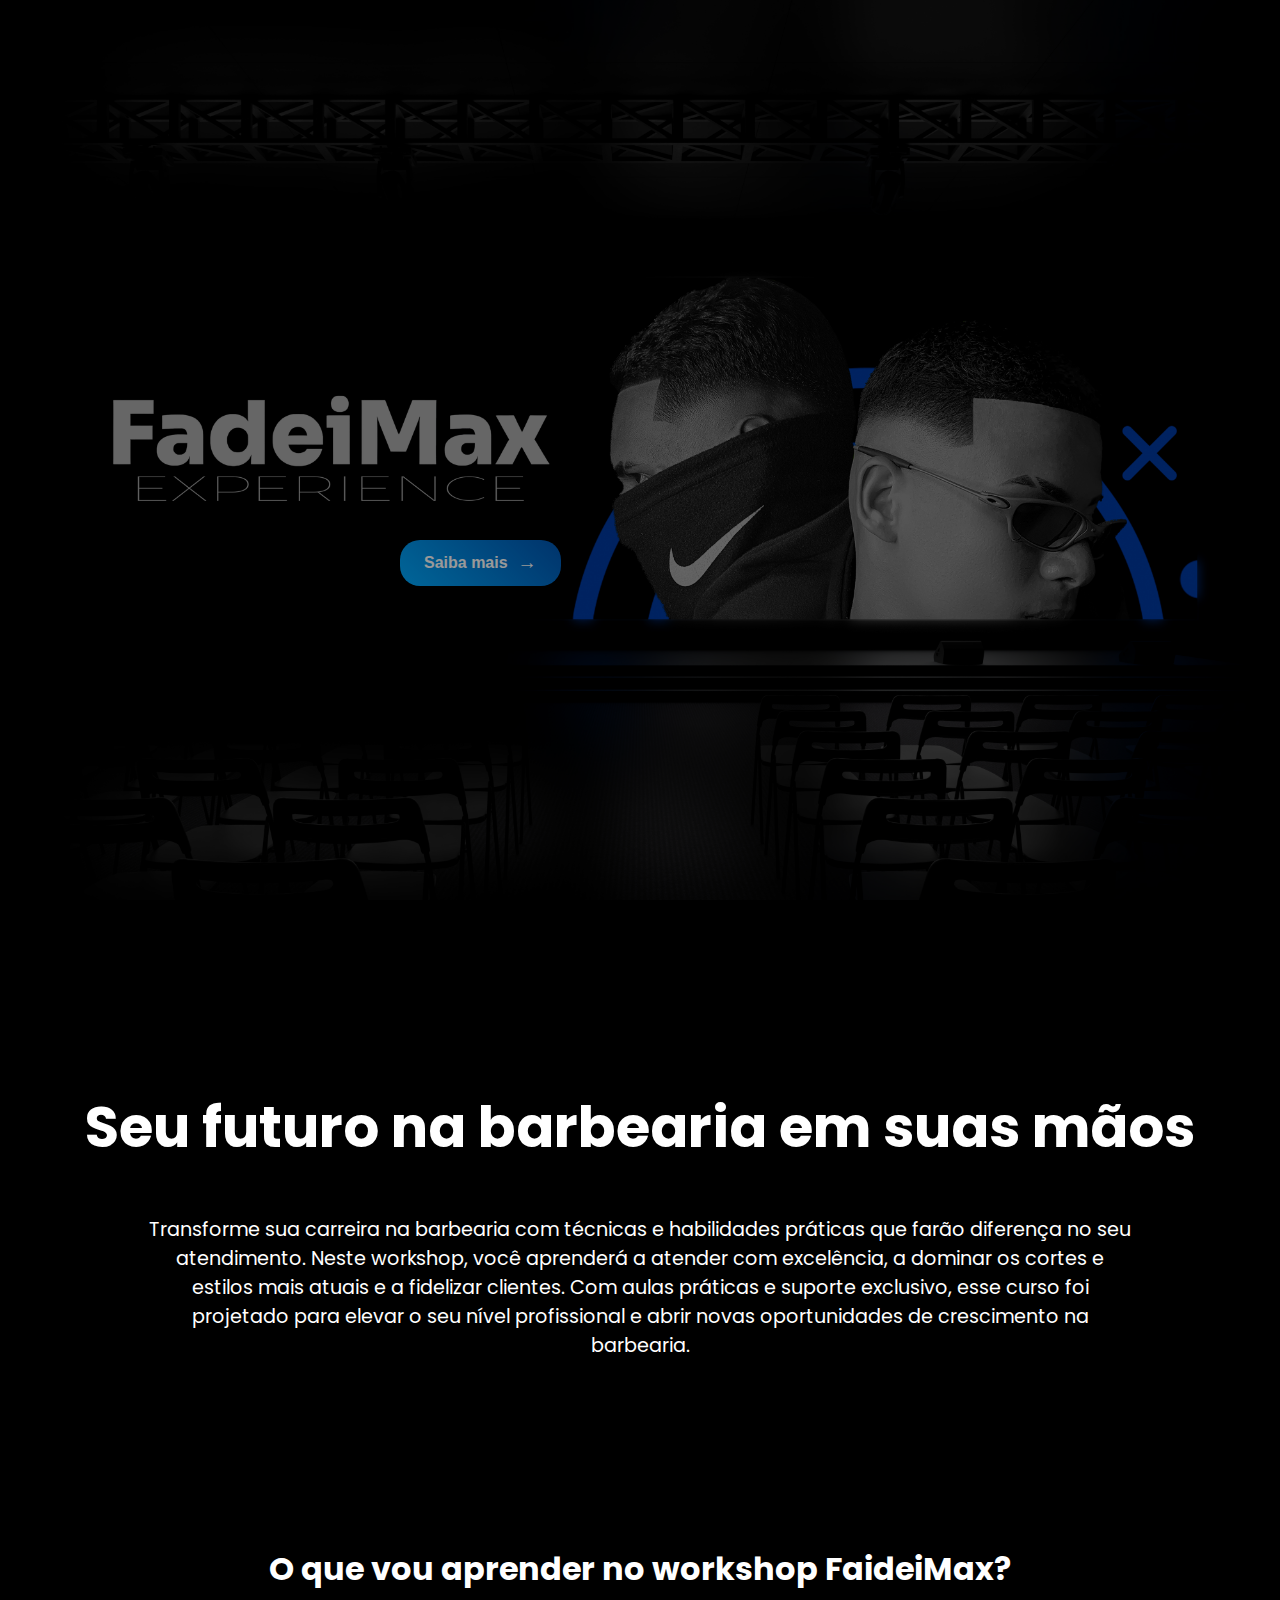
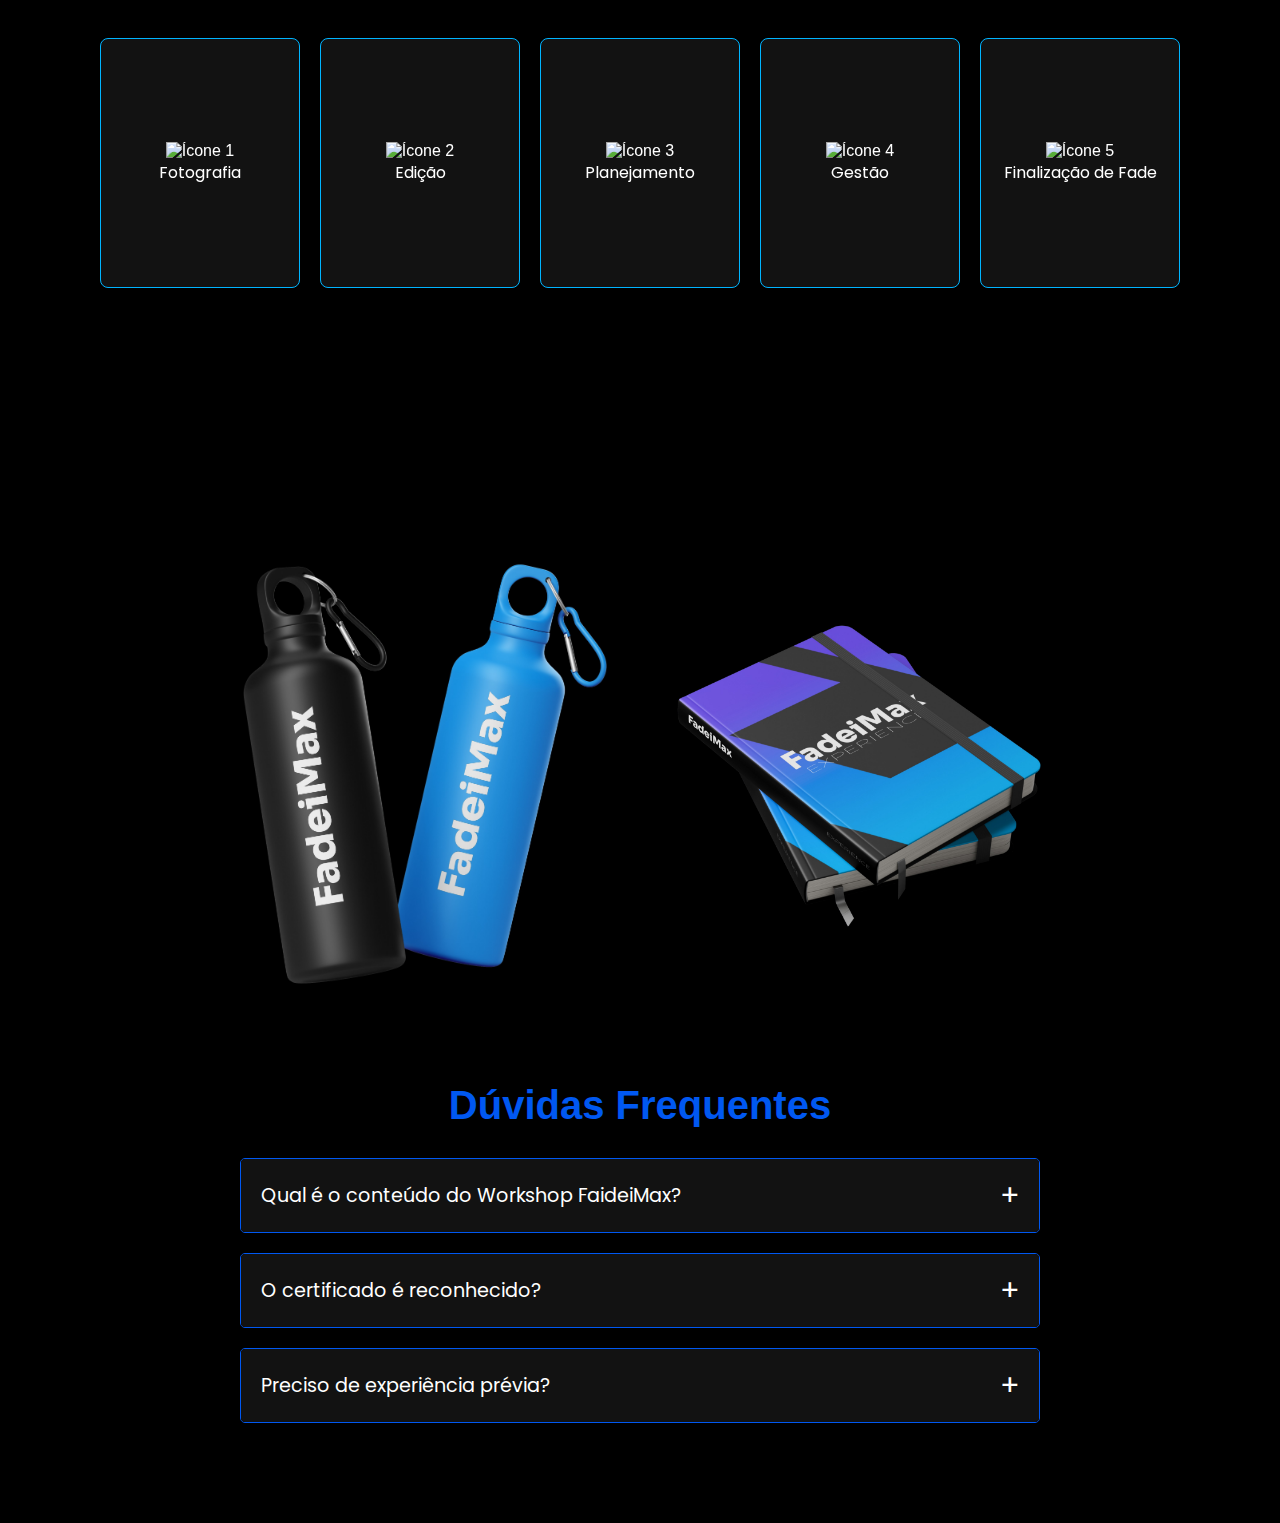
==== commit 7df4078c: "Fedeimax Experience" ====
--- a/index.html
+++ b/index.html
@@ -46,7 +46,7 @@
       <div class="music-disc-container" id="musicDisc"></div>
     
       
-      <audio id="audio" src="./assets/musica-site.mp" loop></audio>
+      <audio id="audio" src="./assets/musica-site.mp3" loop></audio>
     
       <script>
         let isPlaying = false;
@@ -90,7 +90,7 @@
     
         
         <section class="header">
-            <img src="./assets/logo.pn" alt="Logo FM" class="logo">
+           
             <img src="./assets/outdor .jpg" class="img-header" alt="Imagem Header">
             <div class="container">
                 <a href="#" class="btn">Saiba mais <span class="arrow">→</span></a>
